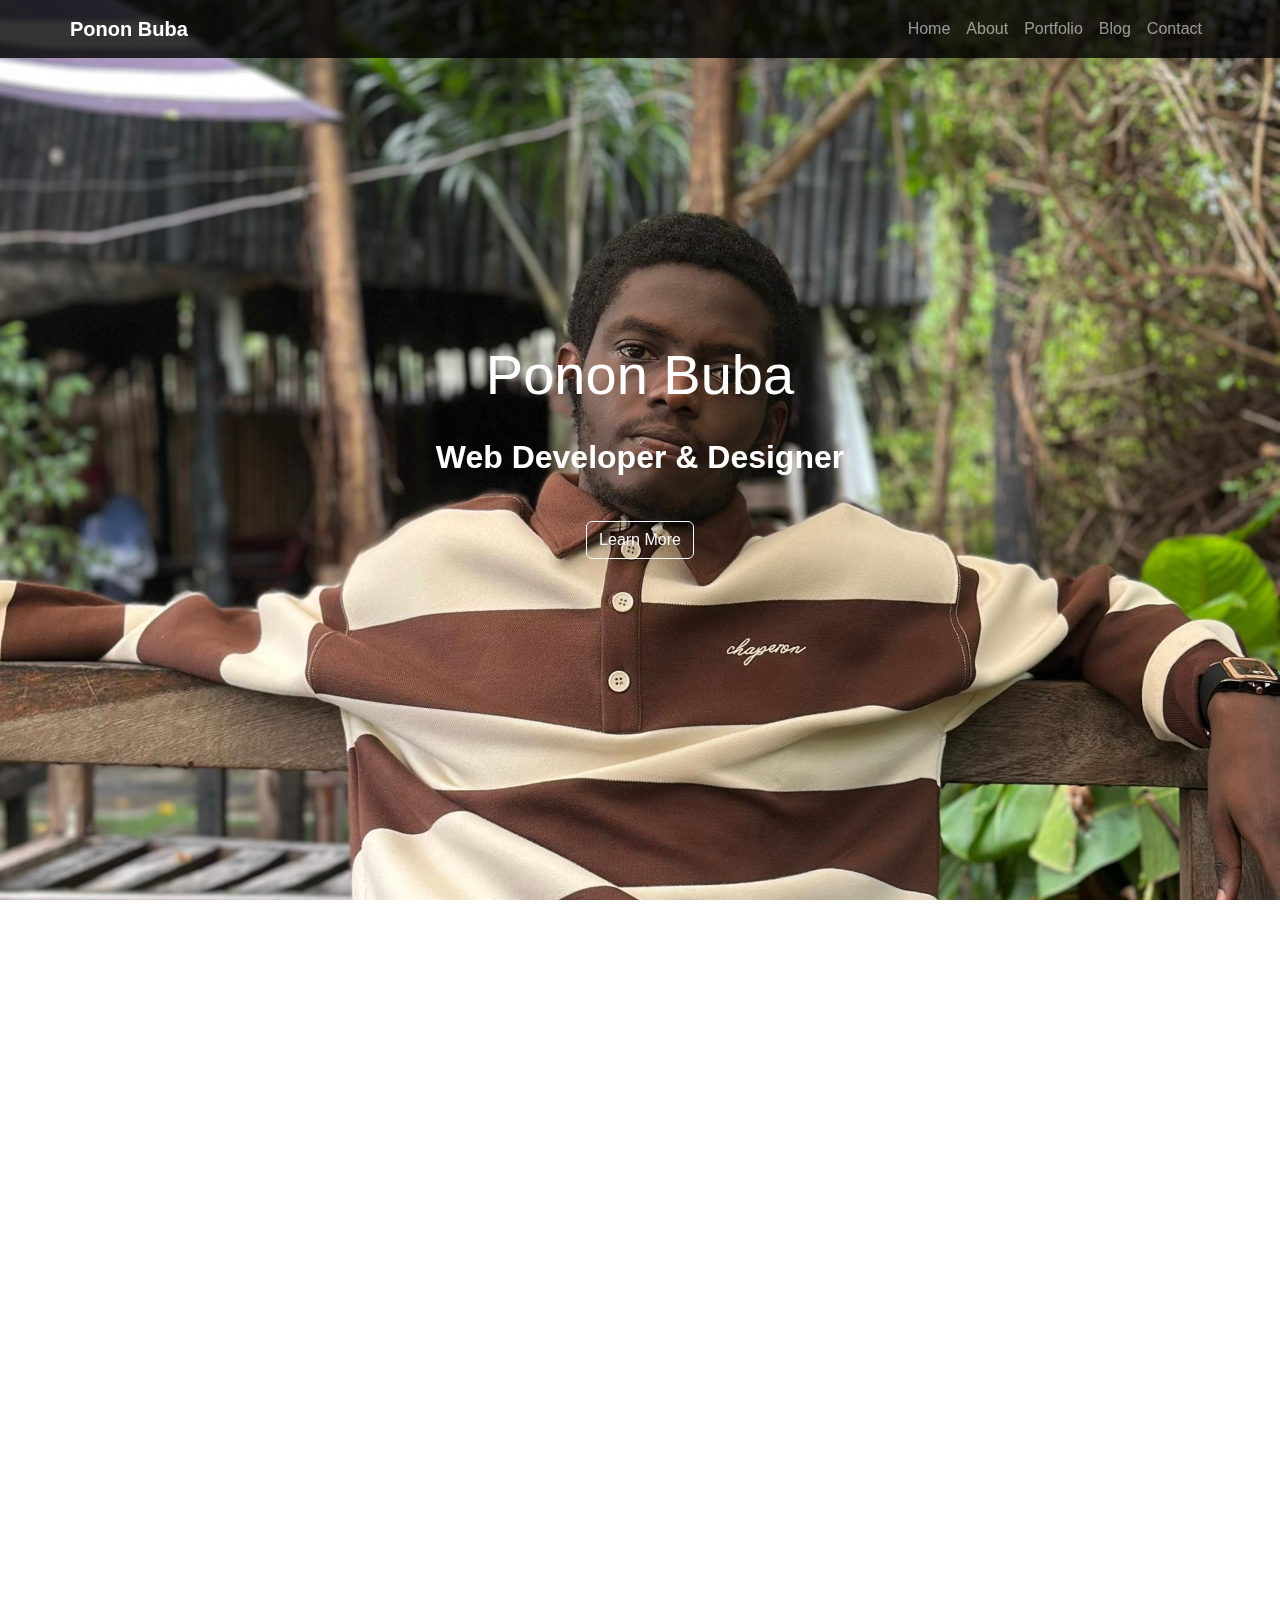
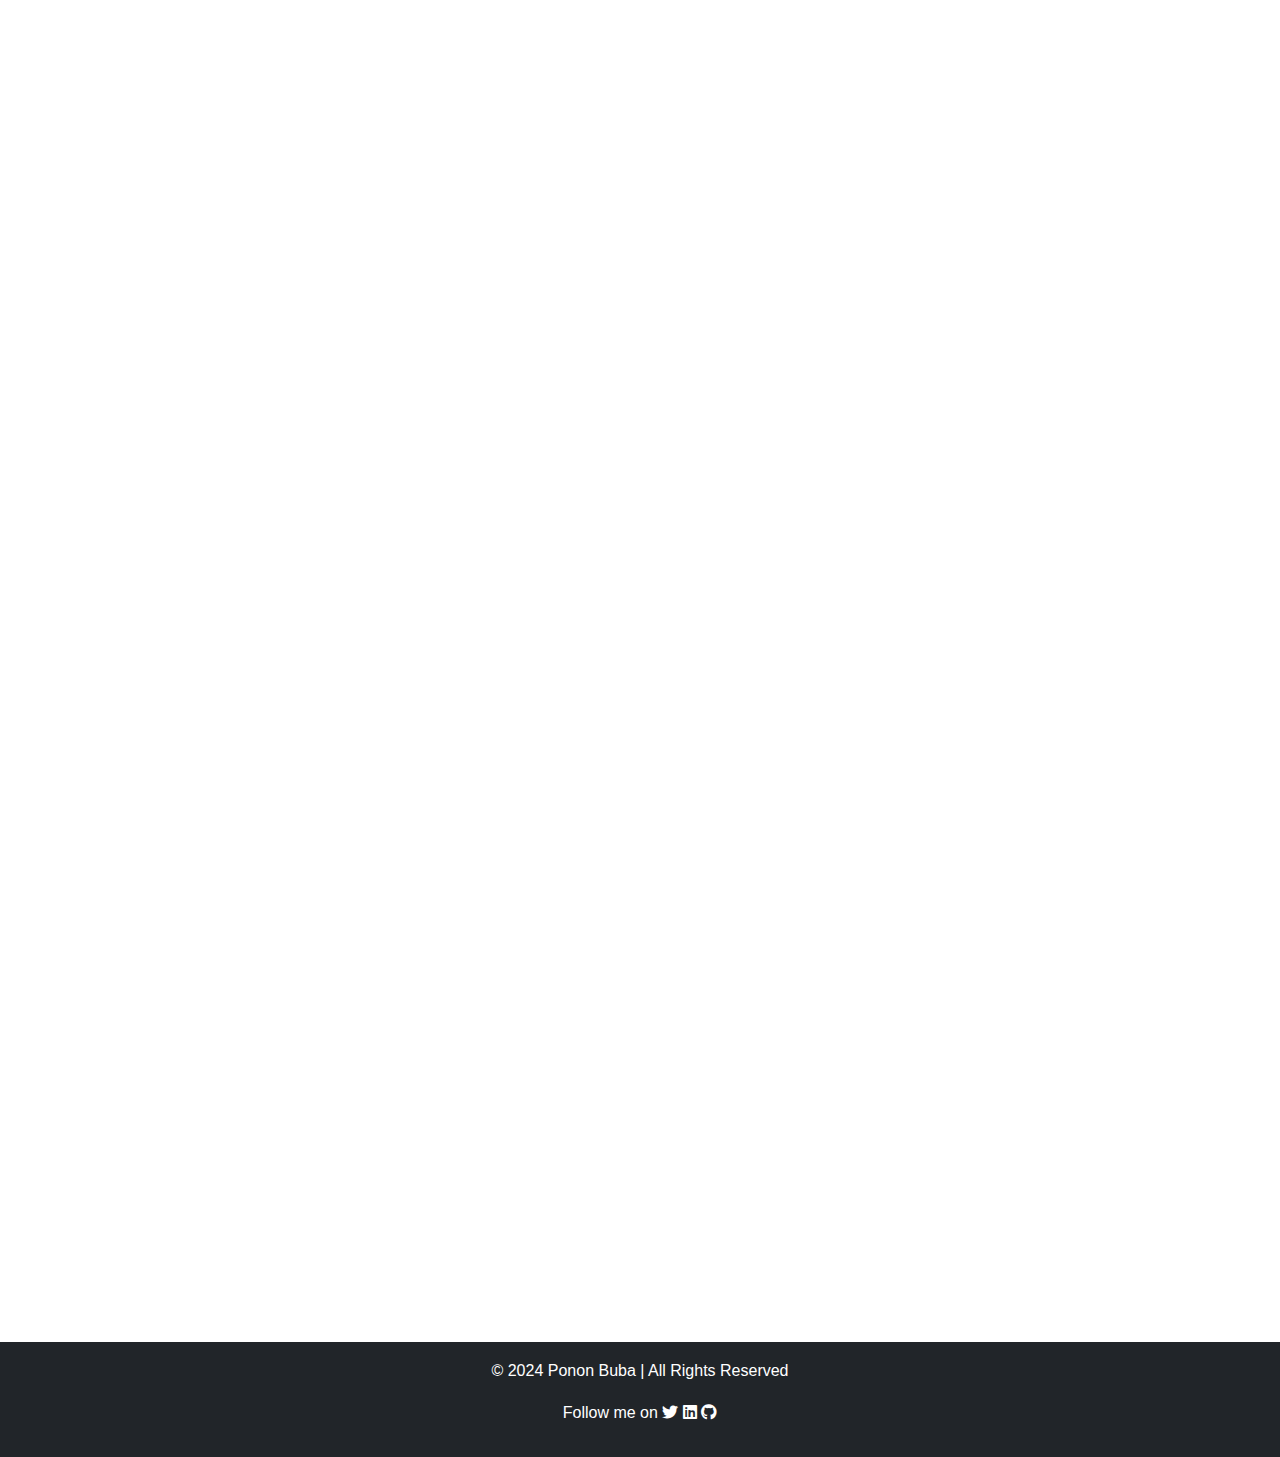
==== index.html @ d336d6ea "Add files via upload" ====
<!DOCTYPE html>
<html lang="en">
  <head>
    <meta charset="UTF-8" />
    <meta name="viewport" content="width=device-width, initial-scale=1.0" />
    <title>Ponon Buba Portfolio | Web Developer</title>
    <link rel="stylesheet" href="css/style.css" />
    <link href="https://cdn.jsdelivr.net/npm/bootstrap@5.3.0-alpha1/dist/css/bootstrap.min.css" rel="stylesheet">
    <link rel="stylesheet" href="https://cdn.jsdelivr.net/npm/aos@2.3.4/dist/aos.css" />
    <link href="https://fonts.googleapis.com/css2?family=Montserrat:wght@700&family=Nunito:wght@300;400;600&display=swap" rel="stylesheet">
    <link rel="stylesheet" href="https://cdnjs.cloudflare.com/ajax/libs/font-awesome/6.3.0/css/all.min.css" />
    <link rel="stylesheet" href="styles.css">

  </head>
  <body>
    <!-- Header & Navbar -->
    <header class="fixed-top">
      <nav class="container navbar navbar-expand-lg navbar-dark">
        <a class="navbar-brand fw-bold" href="#">Ponon Buba</a>
        <button class="navbar-toggler" type="button" data-bs-toggle="collapse" data-bs-target="#navbarContent" aria-controls="navbarContent" aria-expanded="false" aria-label="Toggle navigation">
          <span class="navbar-toggler-icon"></span>
        </button>
        <div class="collapse navbar-collapse" id="navbarContent">
          <ul class="navbar-nav ms-auto">
            <li class="nav-item"><a class="nav-link" href="#home">Home</a></li>
            <li class="nav-item"><a class="nav-link" href="#about">About</a></li>
            <li class="nav-item"><a class="nav-link" href="#portfolio">Portfolio</a></li>
            <li class="nav-item"><a class="nav-link" href="#blog">Blog</a></li>
            <li class="nav-item"><a class="nav-link" href="#contact">Contact</a></li>
          </ul>
        </div>
      </nav>
    </header>

    <!-- Hero Section -->
    <section class="hero d-flex align-items-center justify-content-center" id="home">
      <div class="text-center" data-aos="fade-up">
        <h1 class="text-white display-4">Ponon Buba</h1>
        <h2 class="text-white fw-bold">Web Developer & Designer</h2>
        <a href="#about" class="btn btn-outline-light mt-4">Learn More</a>
      </div>
    </section>

    <!-- About Section -->
    <section class="container my-5" id="about">
      <div class="text-center mb-5" data-aos="fade-up">
        <h2 class="section-title">About Me</h2>
        <p class="section-subtitle">Who I am and what I do</p>
      </div>
      <div class="row">
        <div class="col-md-4 text-center" data-aos="fade-right">
          <img src="images/ponon2.JPG" class="rounded-circle img-fluid" alt="Profile Picture">
        </div>
        <div class="col-md-8" data-aos="fade-left">
          <h3 class="fw-bold">Ponon Buba</h3>
          
            <p>I am a dedicated software developer with a strong foundation in both front-end and back-end technologies. I am currently pursuing a B.Sc. in Computer Software Engineering at Lincoln University College, where I am honing my skills in software development and system design. My passion lies in tackling complex challenges and creating innovative solutions for web applications.</p>
            <p><strong>Education:</strong> B.Sc. in Computer Software Engineering, Lincoln University College</p>
            <p><strong>Technical Skills:</strong> 
                <ul>
                    <li>HTML</li>
                    <li>CSS</li>
                    <li>JavaScript</li>
                    <li>Bootstrap</li>
                    <li>Figma</li>
                </ul>
            </p>
            <p><strong>Professional Interests:</strong> My interests include developing scalable web applications, enhancing user experiences, and leveraging new technologies to solve real-world problems. I am committed to continuous learning and staying updated with industry trends to deliver high-quality software solutions.</p>
        </div>
      </div>
    </section>

    <!-- Portfolio Section -->
    <section class="container my-5" id="portfolio">
      <div class="text-center mb-5" data-aos="fade-up">
        <h2 class="section-title">My Work</h2>
        <p class="section-subtitle">Recent projects I have worked on</p>
      </div>
      <div class="row">
        <!-- Project Cards -->
        <div class="col-md-4" data-aos="zoom-in">
          <div class="card portfolio-card">
            <img src="images/project1.jpg" class="card-img-top" alt="Project 1">
            <div class="card-body">
              <h5 class="card-title">Drug discovery webiste</h5>
              <p class="card-text">Transform drug development with our expert platform, integrating data and insights from discovery to launch.</p>
            </div>
          </div>
        </div>
        <div class="col-md-4" data-aos="zoom-in">
          <div class="card portfolio-card">
            <img src="images/project2.jpg" class="card-img-top" alt="Project 2">
            <div class="card-body">
              <h5 class="card-title">Mental health website</h5>
              <p class="card-text">Leveraging stem cell technology, genomics, and AI to transform mental health and neurology with over 1.5M clinical data points.</p>
            </div>
          </div>
        </div>
        <div class="col-md-4" data-aos="zoom-in">
          <div class="card portfolio-card">
            <img src="images/project3.jpg" class="card-img-top" alt="Project 3">
            <div class="card-body">
              <h5 class="card-title">Oskar Kadera</h5>
              <p class="card-text">Discover the art of renowned British visual artist Oskar Kadera, celebrated for his innovative and impactful visual expressions. </p>
            </div>
          </div>
        </div>
      </div>
    </section>

    <!-- Blog Section -->
    <section class="container my-5" id="blog">
      <div class="text-center mb-5" data-aos="fade-up">
        <h2 class="section-title">Blog</h2>
        <p class="section-subtitle">Latest articles and tutorials</p>
      </div>
      <div class="row">
        <!-- Blog Post Cards -->
        <div class="col-md-6" data-aos="fade-up">
          <div class="card blog-card">
            <div class="card-body">
              <h5 class="card-title">Understanding JavaScript Closures</h5>
              <p class="card-text">A deep dive into one of JavaScript's most powerful features.</p>
              <a href="blog-post-1.html" target="_blank" class="btn btn-outline-primary">Read More</a>
            </div>
          </div>
        </div>
        <div class="col-md-6" data-aos="fade-up">
          <div class="card blog-card">
            <div class="card-body">
              <h5 class="card-title">Building Responsive Websites with Bootstrap</h5>
              <p class="card-text">Learn how to create fully responsive websites using Bootstrap 5.</p>
              <a href="blog-post-2.html" target="_blank" class="btn btn-outline-primary">Read More</a>
            </div>
          </div>
        </div>
      </div>
    </section>

    <!-- Contact Section -->
    <section class="container my-5" id="contact">
      <div class="text-center mb-5" data-aos="fade-up">
        <h2 class="section-title">Contact Me</h2>
        <p class="section-subtitle">I'd love to hear from you! Send me a message below.</p>
      </div>
      <form data-aos="fade-up">
        <div class="row">
          <div class="col-md-6">
            <div class="form-group">
              <input type="text" class="form-control" placeholder="Your Name" required />
            </div>
          </div>
          <div class="col-md-6">
            <div class="form-group">
              <input type="email" class="form-control" placeholder="Your Email" required />
            </div>
          </div>
        </div>
        <div class="form-group my-3">
          <textarea class="form-control" rows="5" placeholder="Your Message" required></textarea>
        </div>
        <button type="submit" class="btn btn-primary">Send Message</button>
      </form>
    </section>

    <!-- Footer -->
    <footer class="bg-dark text-white text-center py-3">
      <p>&copy; 2024 Ponon Buba | All Rights Reserved</p>
      <p>Follow me on
        <a href="#" class="text-white"><i class="fab fa-twitter"></i></a>
        <a href="#" class="text-white"><i class="fab fa-linkedin"></i></a>
        <a href="#" class="text-white"><i class="fab fa-github"></i></a>
      </p>
    </footer>

    <!-- JavaScript -->
    <script src="https://cdn.jsdelivr.net/npm/bootstrap@5.3.0-alpha1/dist/js/bootstrap.bundle.min.js"></script>
    <script src="https://cdn.jsdelivr.net/npm/aos@2.3.4/dist/aos.js"></script>
    <script>
      AOS.init();
      window.addEventListener('scroll', function () {
        var header = document.querySelector('header');
        header.classList.toggle('scrolled', window.scrollY > 100);
      });
    </script>
  </body>
</html>
---- styles.css ----
.hero {
  background-image: url('/images/ponon3.JPG');
  background-size: cover;
  background-position: center;
  height: 100vh;
}
.section-title {
  font-size: 2.5rem;
  font-weight: bold;
}
.section-subtitle {
  font-size: 1.25rem;
  color: #666;
}
.portfolio-card img, .blog-card img {
  height: 200px;
  object-fit: cover;
}
.fixed-top {
  background-color: rgba(0, 0, 0, 0.8);
  transition: background-color 0.3s;
}
.fixed-top.scrolled {
  background-color: #000;
}



/* blog post 1 */
body {
    font-family: Arial, sans-serif;
    line-height: 1.6;
}

header {
    background: url('images/blog-header.jpg') no-repeat center center/cover;
}

header .lead {
    font-size: 1.25rem;
}

h2 {
    margin-top: 30px;
    margin-bottom: 20px;
}

img {
    max-width: 100%;
    height: auto;
}

pre {
    background-color: #f8f9fa;
    padding: 15px;
    border-radius: 5px;
    overflow-x: auto;
}

footer {
    background-color: #343a40;
}

/* Sidebar Styles */
.card-header {
    background-color: #007bff;
    color: white;
}

.card-body .badge {
    margin-right: 5px;
    font-size: 0.875rem;
}

/* Responsive Styles */
@media (max-width: 992px) {
    header {
        padding: 40px 20px;
    }
    
    header .display-4 {
        font-size: 2.5rem;
    }
    
    header .lead {
        font-size: 1.125rem;
    }
    
    h2 {
        font-size: 1.5rem;
    }
    
    pre {
        font-size: 0.9rem;
    }
}

@media (max-width: 576px) {
    .card-header h5 {
        font-size: 1.125rem;
    }

    .card-body .badge {
        font-size: 0.75rem;
    }
}



/* blog post 2 */
/* General Styles */
body {
    font-family: Arial, sans-serif;
    line-height: 1.6;
}

header {
    background: url('images/bootstrap-header.jpg') no-repeat center center/cover;
}

header .lead {
    font-size: 1.25rem;
}

h2 {
    margin-top: 30px;
    margin-bottom: 20px;
}

img {
    max-width: 100%;
    height: auto;
}

pre {
    background-color: #f8f9fa;
    padding: 15px;
    border-radius: 5px;
    overflow-x: auto;
}

footer {
    background-color: #343a40;
}

/* Sidebar Styles */
.card-header {
    background-color: #007bff;
    color: white;
}

.card-body .badge {
    margin-right: 5px;
    font-size: 0.875rem;
}

/* Responsive Styles */
@media (max-width: 992px) {
    header {
        padding: 40px 20px;
    }
    
    header .display-4 {
        font-size: 2.5rem;
    }
    
    header .lead {
        font-size: 1.125rem;
    }
    
    h2 {
        font-size: 1.5rem;
    }
    
    pre {
        font-size: 0.9rem;
    }
}

@media (max-width: 576px) {
    .card-header h5 {
        font-size: 1.125rem;
    }

    .card-body .badge {
        font-size: 0.75rem;
    }
}
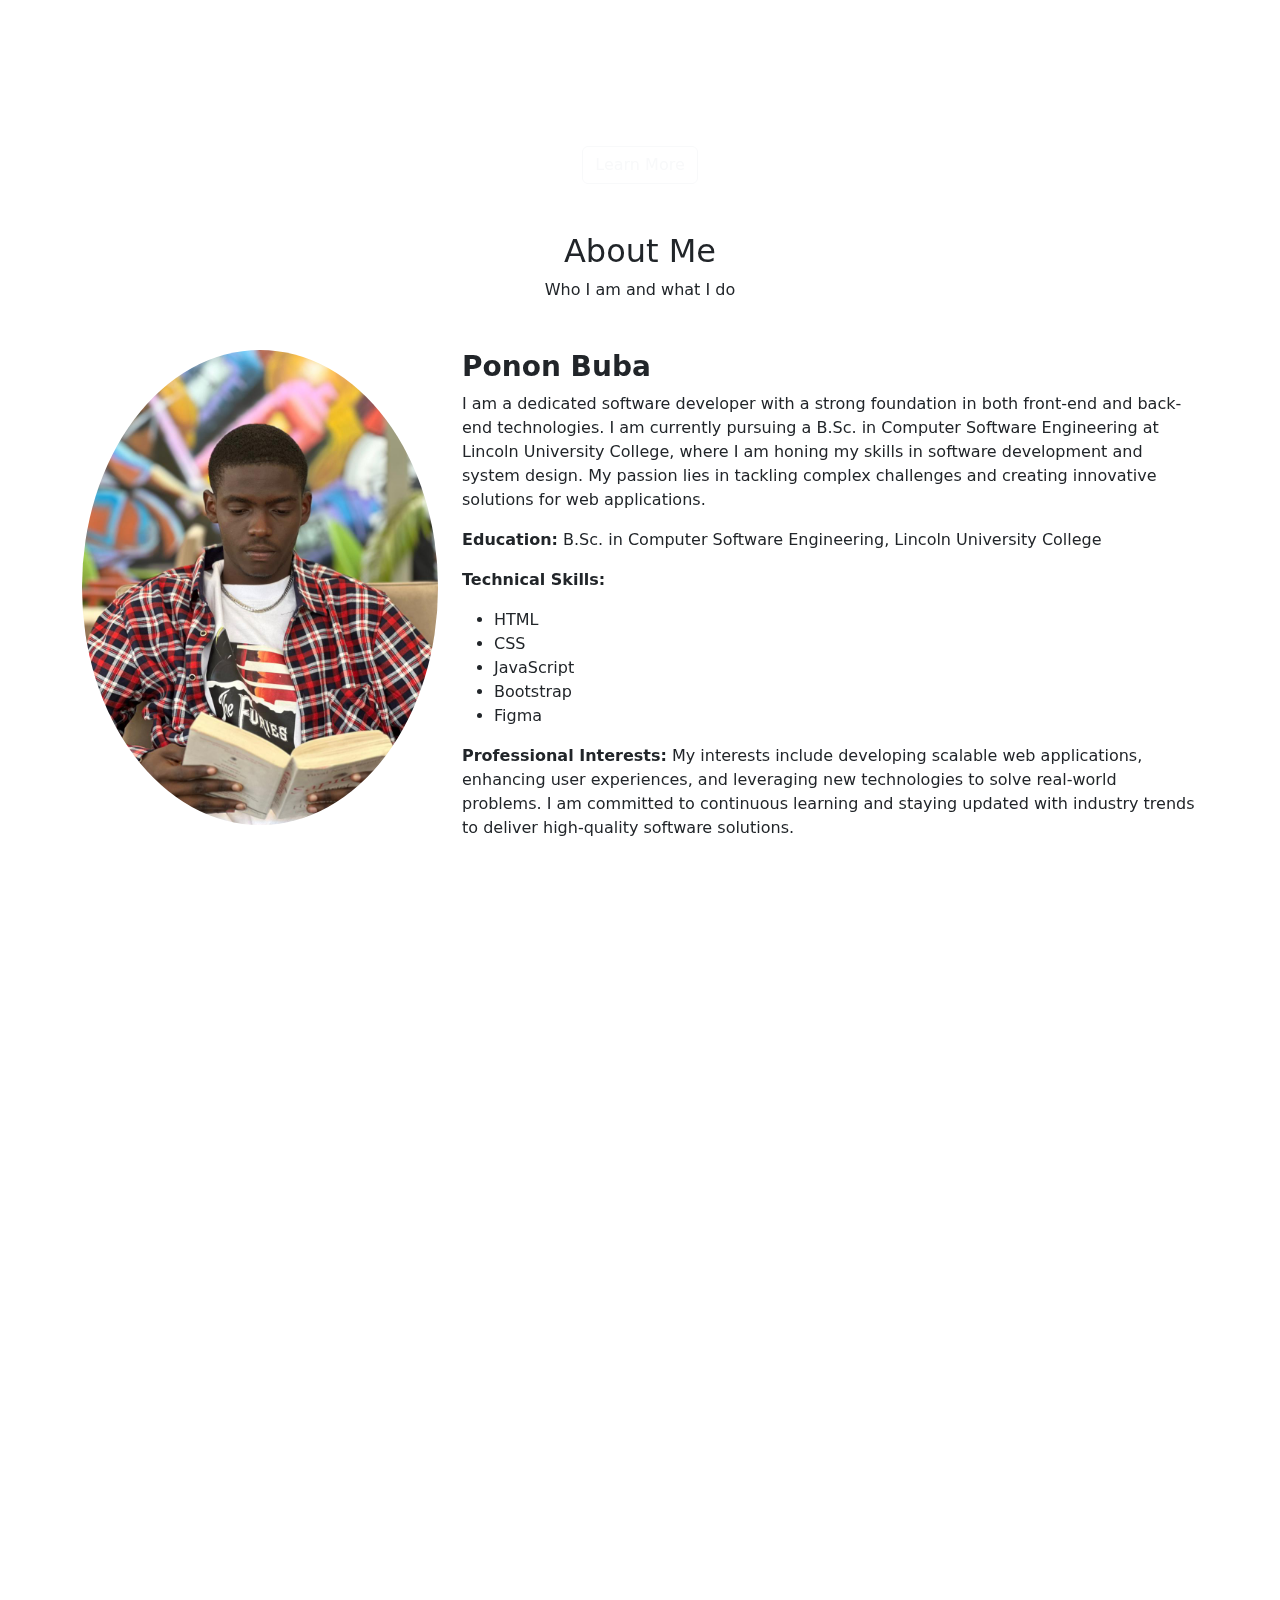
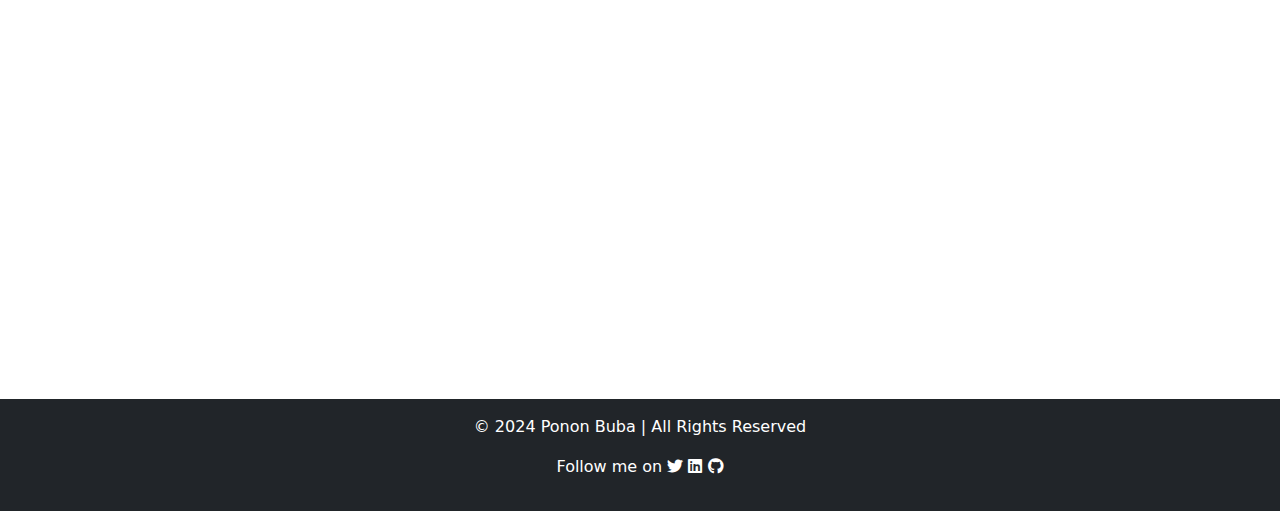
==== commit 8516a651: "updated images links" ====
--- a/index.html
+++ b/index.html
@@ -4,12 +4,11 @@
     <meta charset="UTF-8" />
     <meta name="viewport" content="width=device-width, initial-scale=1.0" />
     <title>Ponon Buba Portfolio | Web Developer</title>
-    <link rel="stylesheet" href="css/style.css" />
     <link href="https://cdn.jsdelivr.net/npm/bootstrap@5.3.0-alpha1/dist/css/bootstrap.min.css" rel="stylesheet">
     <link rel="stylesheet" href="https://cdn.jsdelivr.net/npm/aos@2.3.4/dist/aos.css" />
     <link href="https://fonts.googleapis.com/css2?family=Montserrat:wght@700&family=Nunito:wght@300;400;600&display=swap" rel="stylesheet">
     <link rel="stylesheet" href="https://cdnjs.cloudflare.com/ajax/libs/font-awesome/6.3.0/css/all.min.css" />
-    <link rel="stylesheet" href="styles.css">
+    <link rel="stylesheet" href="css/style.css">
 
   </head>
   <body>
@@ -49,7 +48,7 @@
       </div>
       <div class="row">
         <div class="col-md-4 text-center" data-aos="fade-right">
-          <img src="images/ponon2.JPG" class="rounded-circle img-fluid" alt="Profile Picture">
+          <img src="./images/ponon2.JPG" class="rounded-circle img-fluid" alt="Profile Picture">
         </div>
         <div class="col-md-8" data-aos="fade-left">
           <h3 class="fw-bold">Ponon Buba</h3>
@@ -80,7 +79,7 @@
         <!-- Project Cards -->
         <div class="col-md-4" data-aos="zoom-in">
           <div class="card portfolio-card">
-            <img src="images/project1.jpg" class="card-img-top" alt="Project 1">
+            <img src="./images/project1.jpg" class="card-img-top" alt="Project 1">
             <div class="card-body">
               <h5 class="card-title">Drug discovery webiste</h5>
               <p class="card-text">Transform drug development with our expert platform, integrating data and insights from discovery to launch.</p>
@@ -89,7 +88,7 @@
         </div>
         <div class="col-md-4" data-aos="zoom-in">
           <div class="card portfolio-card">
-            <img src="images/project2.jpg" class="card-img-top" alt="Project 2">
+            <img src="./images/project2.jpg" class="card-img-top" alt="Project 2">
             <div class="card-body">
               <h5 class="card-title">Mental health website</h5>
               <p class="card-text">Leveraging stem cell technology, genomics, and AI to transform mental health and neurology with over 1.5M clinical data points.</p>
@@ -98,7 +97,7 @@
         </div>
         <div class="col-md-4" data-aos="zoom-in">
           <div class="card portfolio-card">
-            <img src="images/project3.jpg" class="card-img-top" alt="Project 3">
+            <img src="./images/project3.jpg" class="card-img-top" alt="Project 3">
             <div class="card-body">
               <h5 class="card-title">Oskar Kadera</h5>
               <p class="card-text">Discover the art of renowned British visual artist Oskar Kadera, celebrated for his innovative and impactful visual expressions. </p>
@@ -121,7 +120,7 @@
             <div class="card-body">
               <h5 class="card-title">Understanding JavaScript Closures</h5>
               <p class="card-text">A deep dive into one of JavaScript's most powerful features.</p>
-              <a href="blog-post-1.html" target="_blank" class="btn btn-outline-primary">Read More</a>
+              <a href="./blog-post-1.html" target="_blank" class="btn btn-outline-primary">Read More</a>
             </div>
           </div>
         </div>
@@ -130,7 +129,7 @@
             <div class="card-body">
               <h5 class="card-title">Building Responsive Websites with Bootstrap</h5>
               <p class="card-text">Learn how to create fully responsive websites using Bootstrap 5.</p>
-              <a href="blog-post-2.html" target="_blank" class="btn btn-outline-primary">Read More</a>
+              <a href="./blog-post-2.html" target="_blank" class="btn btn-outline-primary">Read More</a>
             </div>
           </div>
         </div>
